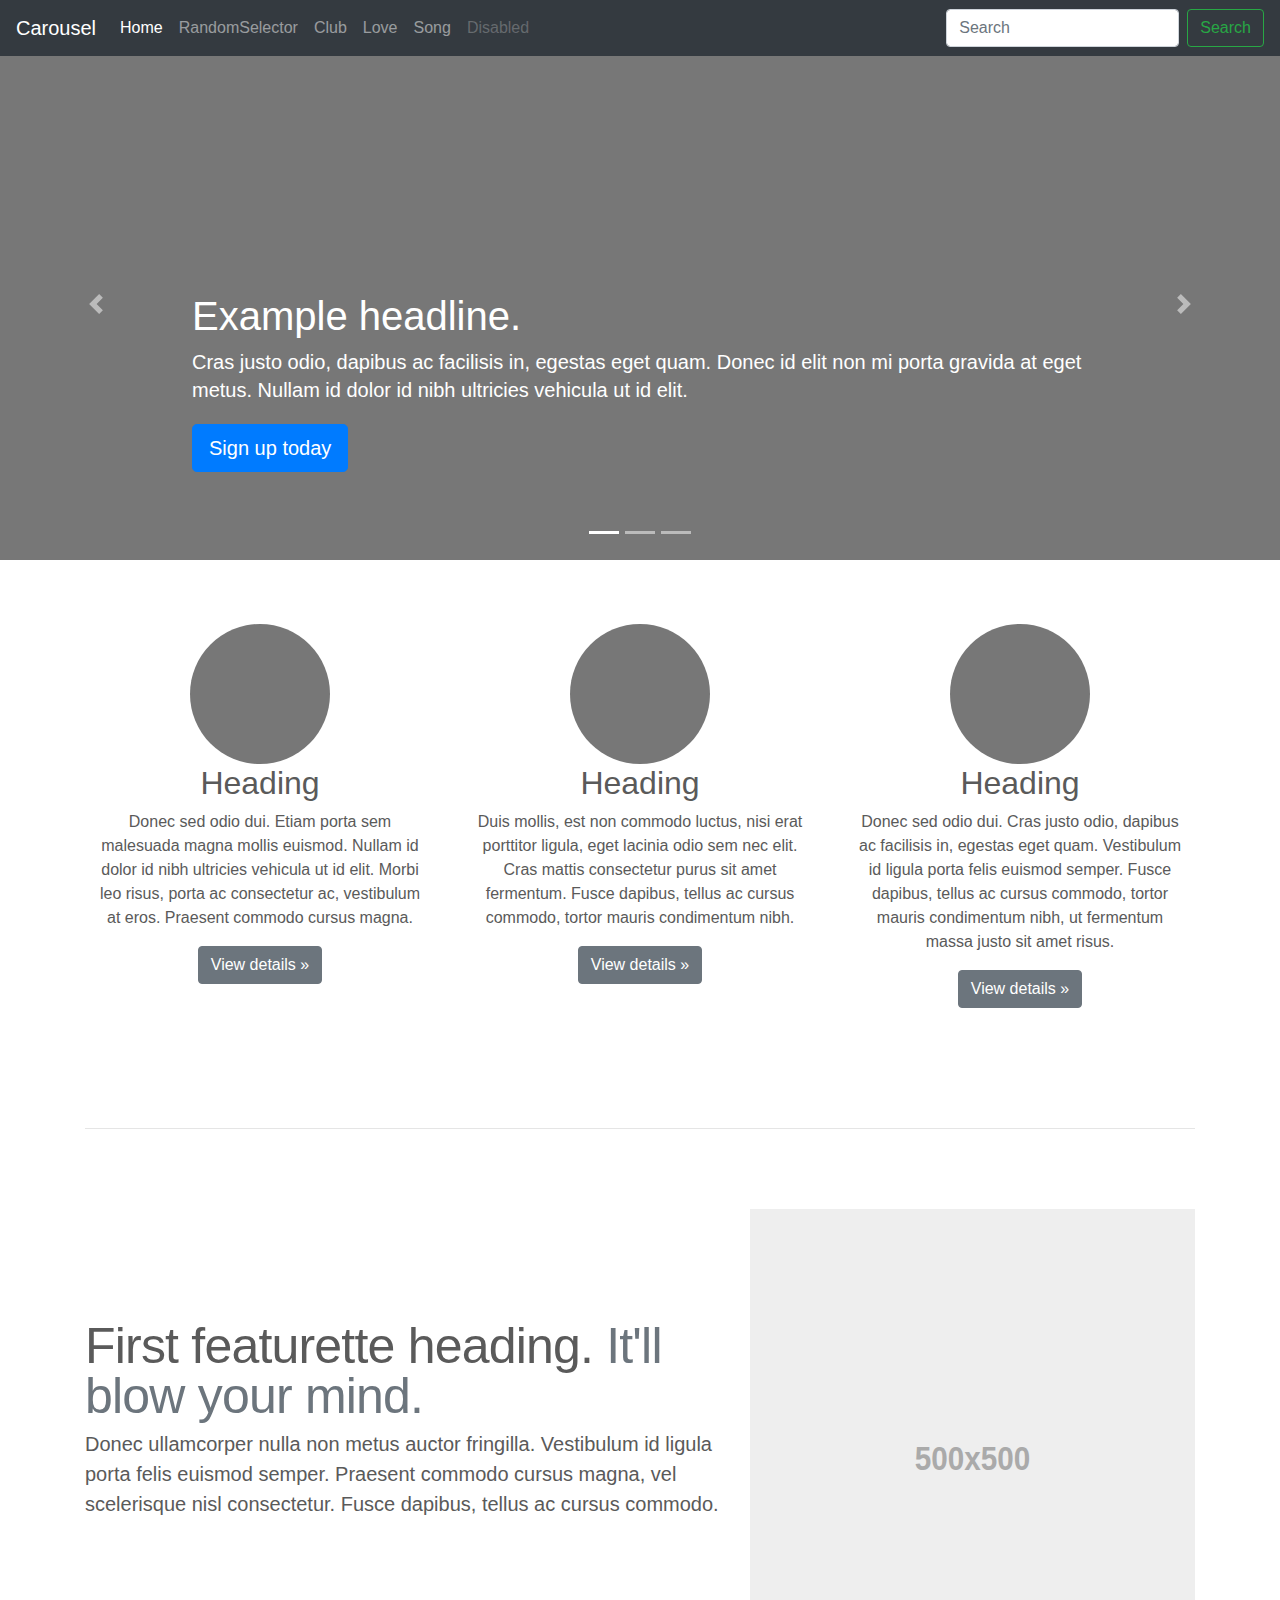
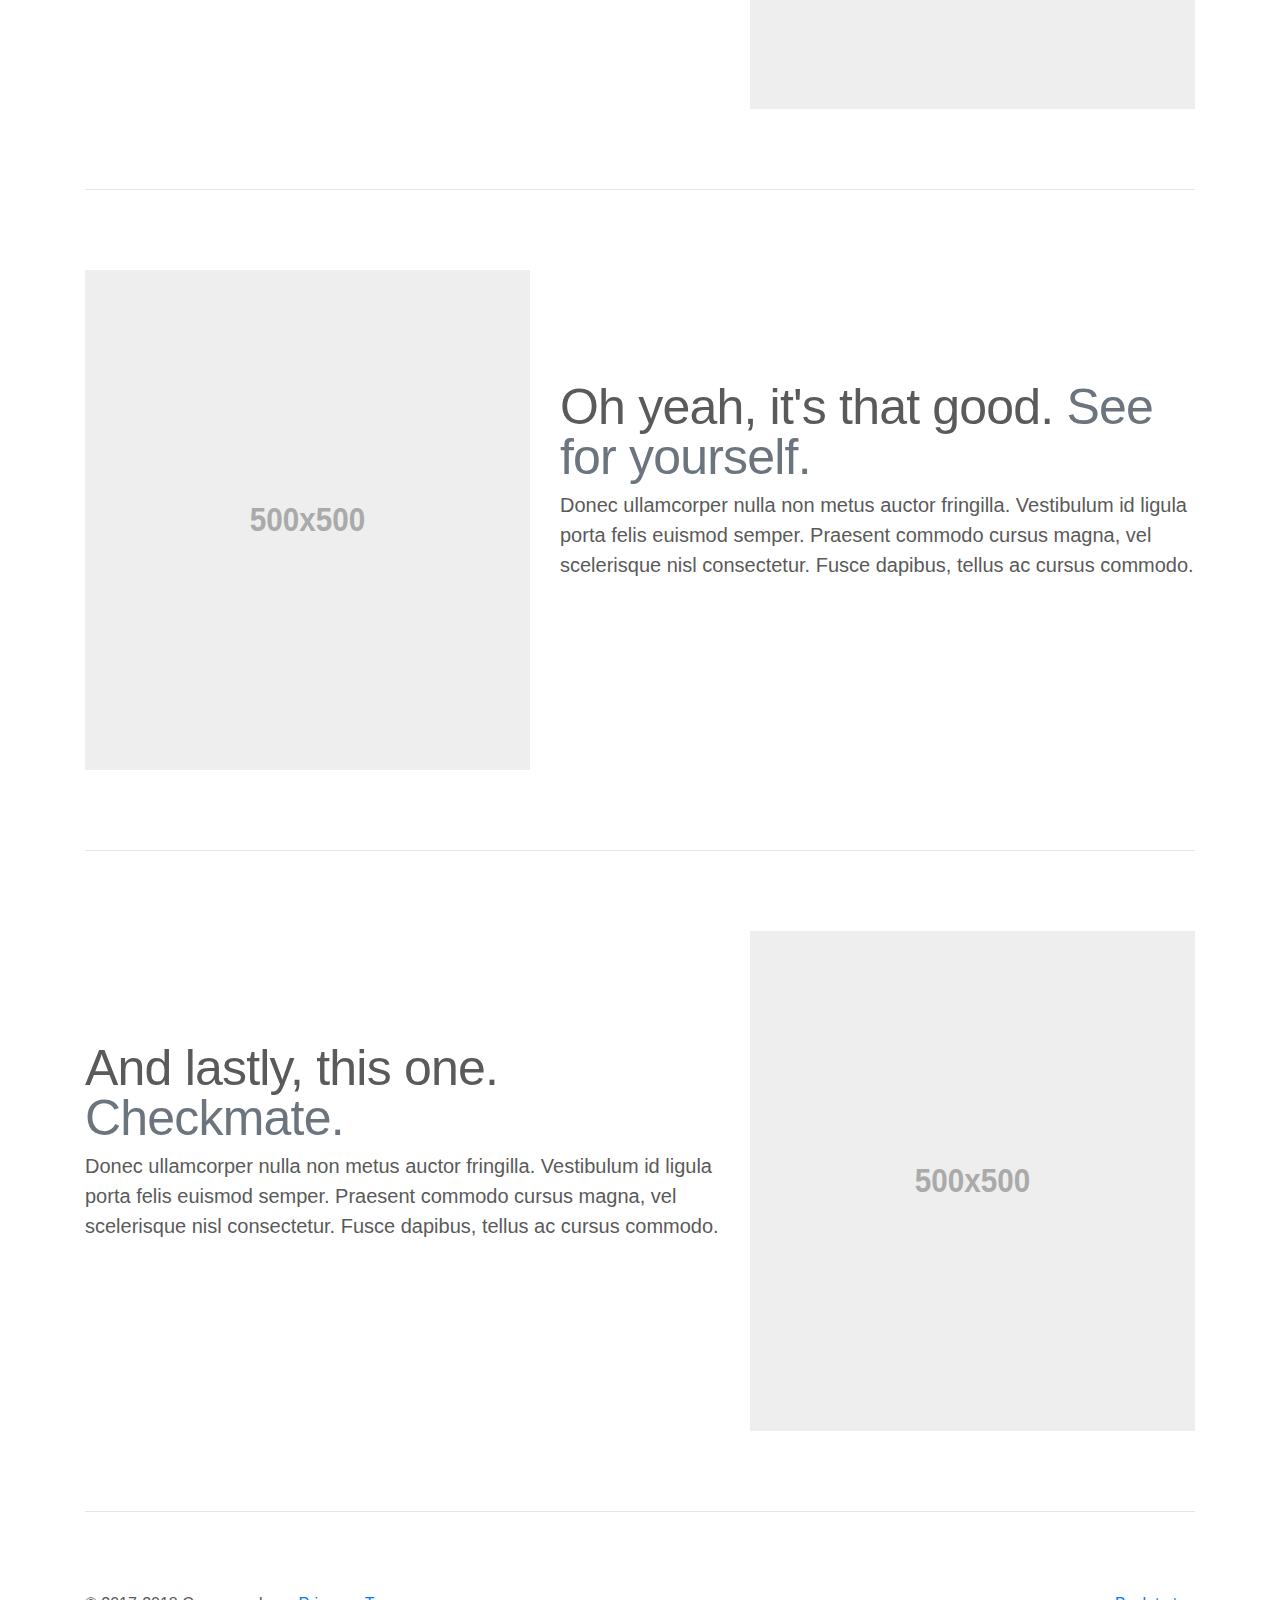
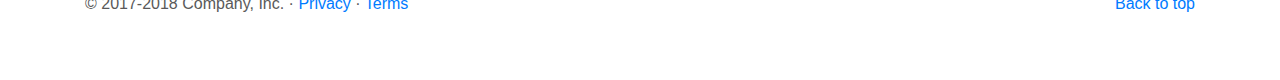
==== index.html @ 9781450c "first commit" ====
<!doctype html>
<html lang="en">
  <head>
    <meta charset="utf-8">
    <meta name="viewport" content="width=device-width, initial-scale=1, shrink-to-fit=no">
    <meta name="description" content="">
    <meta name="author" content="">
    <link rel="icon" href="favicon.ico">

    <title>Carousel Template for Bootstrap</title>

    <!-- Bootstrap core CSS -->
    <link href="dist/css/bootstrap.min.css" rel="stylesheet">

    <!-- Custom styles for this template -->
    <link href="carousel.css" rel="stylesheet">
  </head>
  <body>

    <header>
      <nav class="navbar navbar-expand-md navbar-dark fixed-top bg-dark">
        <a class="navbar-brand" href="#">Carousel</a>
        <button class="navbar-toggler" type="button" data-toggle="collapse" data-target="#navbarCollapse" aria-controls="navbarCollapse" aria-expanded="false" aria-label="Toggle navigation">
          <span class="navbar-toggler-icon"></span>
        </button>
        <div class="collapse navbar-collapse" id="navbarCollapse">
          <ul class="navbar-nav mr-auto">
            <li class="nav-item active">
              <a class="nav-link" href="#">Home <span class="sr-only">(current)</span></a>
            </li>
            <li class="nav-item">
              <a class="nav-link" href="random_selector.html">RandomSelector</a>
            </li>
            <li class="nav-item">
              <a class="nav-link" href="club.html">Club</a>
            </li>
            <li class="nav-item">
              <a class="nav-link" href="love.html">Love</a>
            </li>
            <li class="nav-item">
              <a class="nav-link" href="song.html">Song</a>
            </li>
            <li class="nav-item">
              <a class="nav-link disabled" href="#">Disabled</a>
            </li>
          </ul>
          <form class="form-inline mt-2 mt-md-0">
            <input class="form-control mr-sm-2" type="text" placeholder="Search" aria-label="Search">
            <button class="btn btn-outline-success my-2 my-sm-0" type="submit">Search</button>
          </form>
        </div>
      </nav>
    </header>

    <main role="main">

      <div id="myCarousel" class="carousel slide" data-ride="carousel">
        <ol class="carousel-indicators">
          <li data-target="#myCarousel" data-slide-to="0" class="active"></li>
          <li data-target="#myCarousel" data-slide-to="1"></li>
          <li data-target="#myCarousel" data-slide-to="2"></li>
        </ol>
        <div class="carousel-inner">
          <div class="carousel-item active">
            <img class="first-slide" src="[data-uri]" alt="First slide">
            <div class="container">
              <div class="carousel-caption text-left">
                <h1>Example headline.</h1>
                <p>Cras justo odio, dapibus ac facilisis in, egestas eget quam. Donec id elit non mi porta gravida at eget metus. Nullam id dolor id nibh ultricies vehicula ut id elit.</p>
                <p><a class="btn btn-lg btn-primary" href="#" role="button">Sign up today</a></p>
              </div>
            </div>
          </div>
          <div class="carousel-item">
            <img class="second-slide" src="[data-uri]" alt="Second slide">
            <div class="container">
              <div class="carousel-caption">
                <h1>Another example headline.</h1>
                <p>Cras justo odio, dapibus ac facilisis in, egestas eget quam. Donec id elit non mi porta gravida at eget metus. Nullam id dolor id nibh ultricies vehicula ut id elit.</p>
                <p><a class="btn btn-lg btn-primary" href="#" role="button">Learn more</a></p>
              </div>
            </div>
          </div>
          <div class="carousel-item">
            <img class="third-slide" src="[data-uri]" alt="Third slide">
            <div class="container">
              <div class="carousel-caption text-right">
                <h1>One more for good measure.</h1>
                <p>Cras justo odio, dapibus ac facilisis in, egestas eget quam. Donec id elit non mi porta gravida at eget metus. Nullam id dolor id nibh ultricies vehicula ut id elit.</p>
                <p><a class="btn btn-lg btn-primary" href="#" role="button">Browse gallery</a></p>
              </div>
            </div>
          </div>
        </div>
        <a class="carousel-control-prev" href="#myCarousel" role="button" data-slide="prev">
          <span class="carousel-control-prev-icon" aria-hidden="true"></span>
          <span class="sr-only">Previous</span>
        </a>
        <a class="carousel-control-next" href="#myCarousel" role="button" data-slide="next">
          <span class="carousel-control-next-icon" aria-hidden="true"></span>
          <span class="sr-only">Next</span>
        </a>
      </div>


      <!-- Marketing messaging and featurettes
      ================================================== -->
      <!-- Wrap the rest of the page in another container to center all the content. -->

      <div class="container marketing">

        <!-- Three columns of text below the carousel -->
        <div class="row">
          <div class="col-lg-4">
            <img class="rounded-circle" src="[data-uri]" alt="Generic placeholder image" width="140" height="140">
            <h2>Heading</h2>
            <p>Donec sed odio dui. Etiam porta sem malesuada magna mollis euismod. Nullam id dolor id nibh ultricies vehicula ut id elit. Morbi leo risus, porta ac consectetur ac, vestibulum at eros. Praesent commodo cursus magna.</p>
            <p><a class="btn btn-secondary" href="#" role="button">View details &raquo;</a></p>
          </div><!-- /.col-lg-4 -->
          <div class="col-lg-4">
            <img class="rounded-circle" src="[data-uri]" alt="Generic placeholder image" width="140" height="140">
            <h2>Heading</h2>
            <p>Duis mollis, est non commodo luctus, nisi erat porttitor ligula, eget lacinia odio sem nec elit. Cras mattis consectetur purus sit amet fermentum. Fusce dapibus, tellus ac cursus commodo, tortor mauris condimentum nibh.</p>
            <p><a class="btn btn-secondary" href="#" role="button">View details &raquo;</a></p>
          </div><!-- /.col-lg-4 -->
          <div class="col-lg-4">
            <img class="rounded-circle" src="[data-uri]" alt="Generic placeholder image" width="140" height="140">
            <h2>Heading</h2>
            <p>Donec sed odio dui. Cras justo odio, dapibus ac facilisis in, egestas eget quam. Vestibulum id ligula porta felis euismod semper. Fusce dapibus, tellus ac cursus commodo, tortor mauris condimentum nibh, ut fermentum massa justo sit amet risus.</p>
            <p><a class="btn btn-secondary" href="#" role="button">View details &raquo;</a></p>
          </div><!-- /.col-lg-4 -->
        </div><!-- /.row -->


        <!-- START THE FEATURETTES -->

        <hr class="featurette-divider">

        <div class="row featurette">
          <div class="col-md-7">
            <h2 class="featurette-heading">First featurette heading. <span class="text-muted">It'll blow your mind.</span></h2>
            <p class="lead">Donec ullamcorper nulla non metus auctor fringilla. Vestibulum id ligula porta felis euismod semper. Praesent commodo cursus magna, vel scelerisque nisl consectetur. Fusce dapibus, tellus ac cursus commodo.</p>
          </div>
          <div class="col-md-5">
            <img class="featurette-image img-fluid mx-auto" data-src="holder.js/500x500/auto" alt="Generic placeholder image">
          </div>
        </div>

        <hr class="featurette-divider">

        <div class="row featurette">
          <div class="col-md-7 order-md-2">
            <h2 class="featurette-heading">Oh yeah, it's that good. <span class="text-muted">See for yourself.</span></h2>
            <p class="lead">Donec ullamcorper nulla non metus auctor fringilla. Vestibulum id ligula porta felis euismod semper. Praesent commodo cursus magna, vel scelerisque nisl consectetur. Fusce dapibus, tellus ac cursus commodo.</p>
          </div>
          <div class="col-md-5 order-md-1">
            <img class="featurette-image img-fluid mx-auto" data-src="holder.js/500x500/auto" alt="Generic placeholder image">
          </div>
        </div>

        <hr class="featurette-divider">

        <div class="row featurette">
          <div class="col-md-7">
            <h2 class="featurette-heading">And lastly, this one. <span class="text-muted">Checkmate.</span></h2>
            <p class="lead">Donec ullamcorper nulla non metus auctor fringilla. Vestibulum id ligula porta felis euismod semper. Praesent commodo cursus magna, vel scelerisque nisl consectetur. Fusce dapibus, tellus ac cursus commodo.</p>
          </div>
          <div class="col-md-5">
            <img class="featurette-image img-fluid mx-auto" data-src="holder.js/500x500/auto" alt="Generic placeholder image">
          </div>
        </div>

        <hr class="featurette-divider">

        <!-- /END THE FEATURETTES -->

      </div><!-- /.container -->


      <!-- FOOTER -->
      <footer class="container">
        <p class="float-right"><a href="#">Back to top</a></p>
        <p>&copy; 2017-2018 Company, Inc. &middot; <a href="#">Privacy</a> &middot; <a href="#">Terms</a></p>
      </footer>
    </main>

    <!-- Bootstrap core JavaScript
    ================================================== -->
    <!-- Placed at the end of the document so the pages load faster -->
    <script src="https://code.jquery.com/jquery-3.3.1.slim.min.js" integrity="sha384-q8i/X+965DzO0rT7abK41JStQIAqVgRVzpbzo5smXKp4YfRvH+8abtTE1Pi6jizo" crossorigin="anonymous"></script>
    <script>window.jQuery || document.write('<script src="assets/js/vendor/jquery-slim.min.js"><\/script>')</script>
    <script src="assets/js/vendor/popper.min.js"></script>
    <script src="dist/js/bootstrap.min.js"></script>
    <!-- Just to make our placeholder images work. Don't actually copy the next line! -->
    <script src="assets/js/vendor/holder.min.js"></script>
  </body>
</html>
---- carousel.css ----
/* GLOBAL STYLES
-------------------------------------------------- */
/* Padding below the footer and lighter body text */

body {
  padding-top: 3rem;
  padding-bottom: 3rem;
  color: #5a5a5a;
}


/* CUSTOMIZE THE CAROUSEL
-------------------------------------------------- */

/* Carousel base class */
.carousel {
  margin-bottom: 4rem;
}
/* Since positioning the image, we need to help out the caption */
.carousel-caption {
  bottom: 3rem;
  z-index: 10;
}

/* Declare heights because of positioning of img element */
.carousel-item {
  height: 32rem;
  background-color: #777;
}
.carousel-item > img {
  position: absolute;
  top: 0;
  left: 0;
  min-width: 100%;
  height: 32rem;
}


/* MARKETING CONTENT
-------------------------------------------------- */

/* Center align the text within the three columns below the carousel */
.marketing .col-lg-4 {
  margin-bottom: 1.5rem;
  text-align: center;
}
.marketing h2 {
  font-weight: 400;
}
.marketing .col-lg-4 p {
  margin-right: .75rem;
  margin-left: .75rem;
}


/* Featurettes
------------------------- */

.featurette-divider {
  margin: 5rem 0; /* Space out the Bootstrap <hr> more */
}

/* Thin out the marketing headings */
.featurette-heading {
  font-weight: 300;
  line-height: 1;
  letter-spacing: -.05rem;
}


/* RESPONSIVE CSS
-------------------------------------------------- */

@media (min-width: 40em) {
  /* Bump up size of carousel content */
  .carousel-caption p {
    margin-bottom: 1.25rem;
    font-size: 1.25rem;
    line-height: 1.4;
  }

  .featurette-heading {
    font-size: 50px;
  }
}

@media (min-width: 62em) {
  .featurette-heading {
    margin-top: 7rem;
  }
}
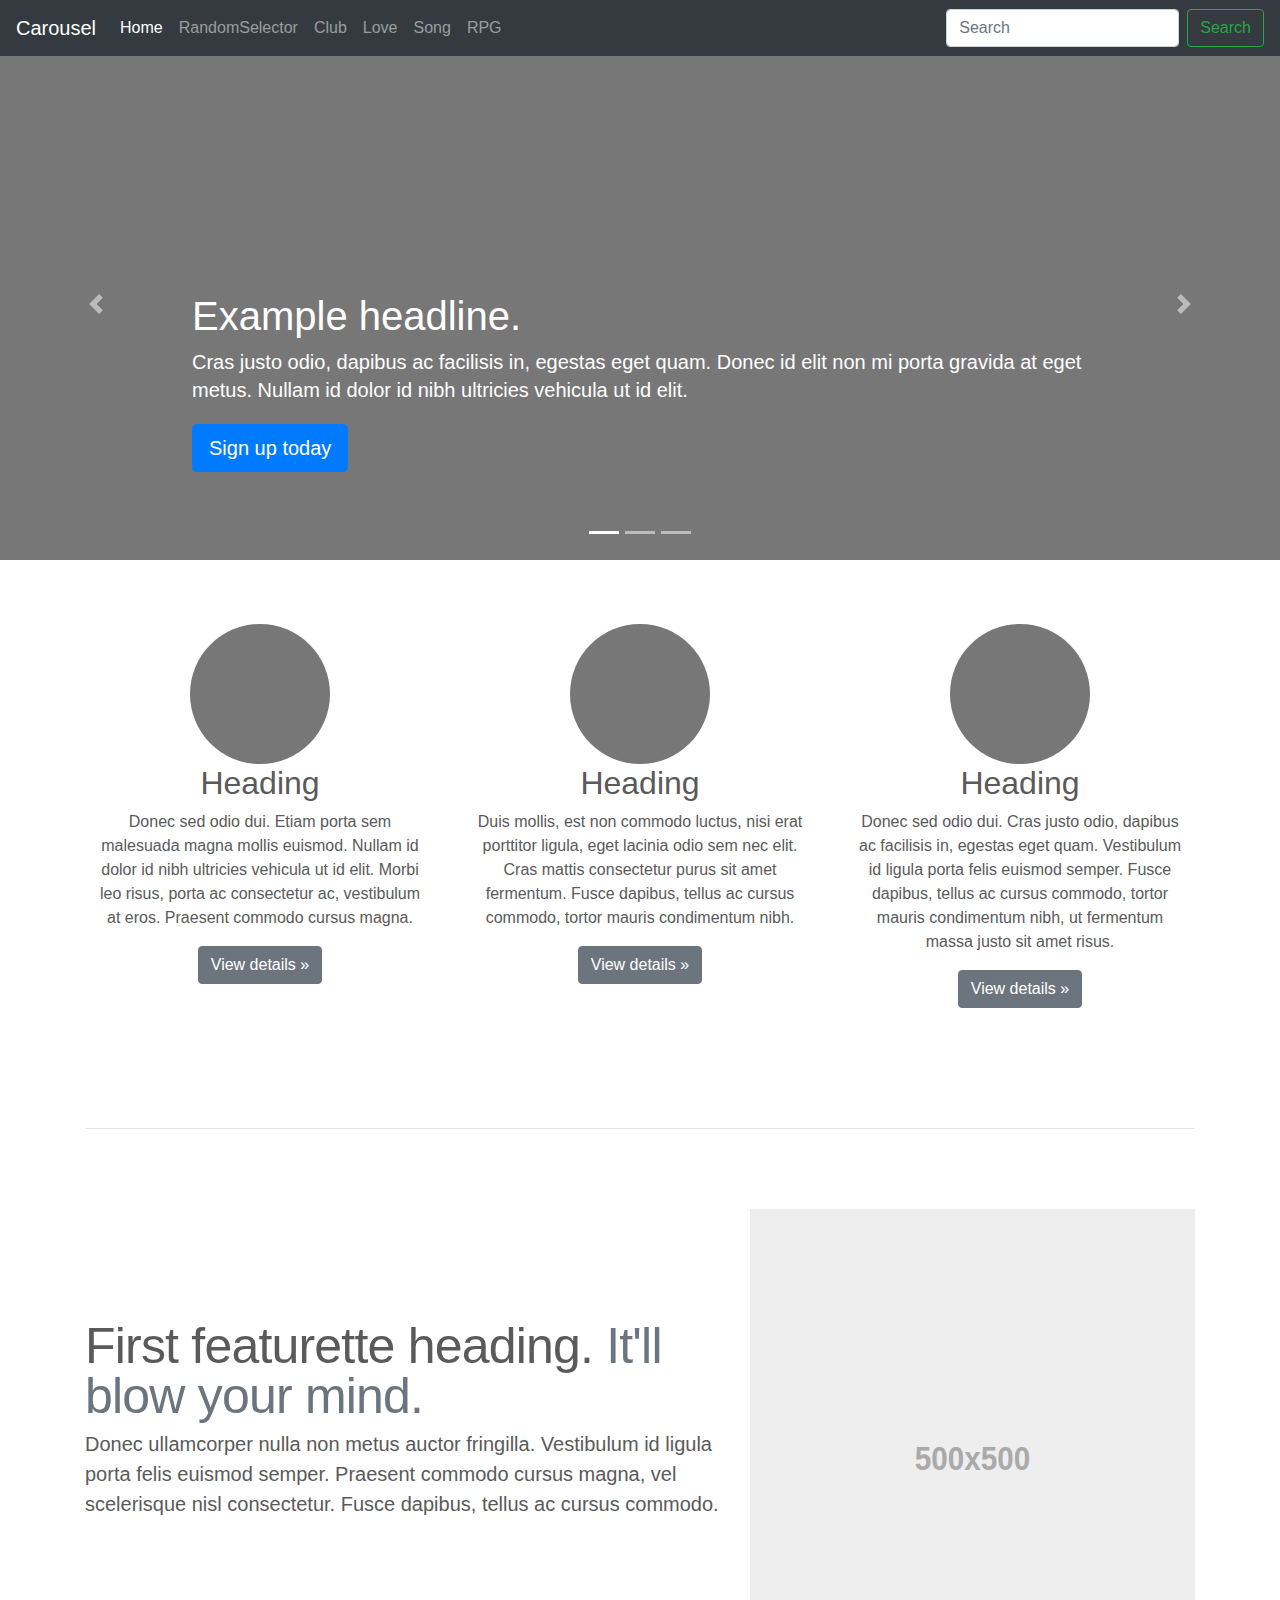
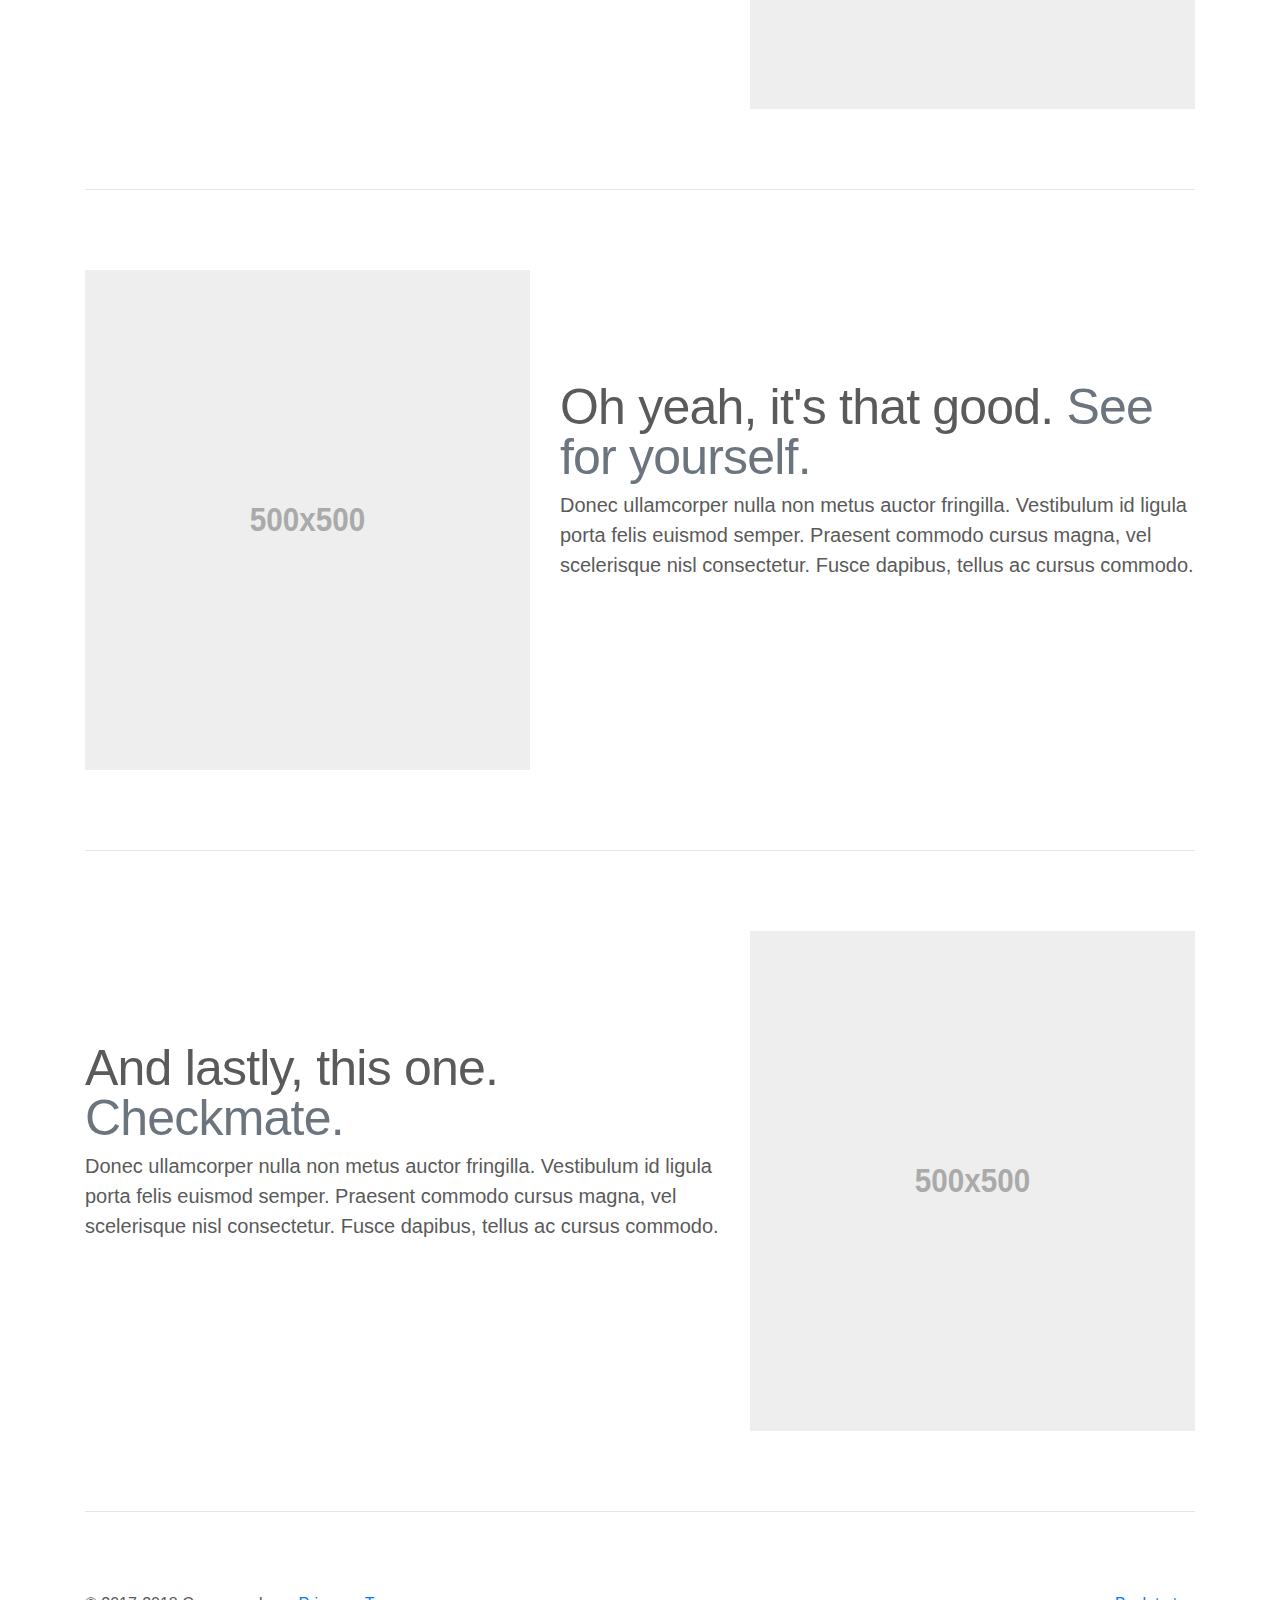
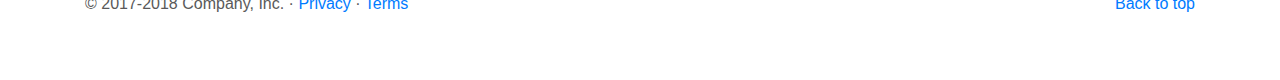
==== commit 5ff8012b: "sec commit" ====
--- a/index.html
+++ b/index.html
@@ -41,7 +41,7 @@
               <a class="nav-link" href="song.html">Song</a>
             </li>
             <li class="nav-item">
-              <a class="nav-link disabled" href="#">Disabled</a>
+              <a class="nav-link" href="rpg.html">RPG</a>
             </li>
           </ul>
           <form class="form-inline mt-2 mt-md-0">
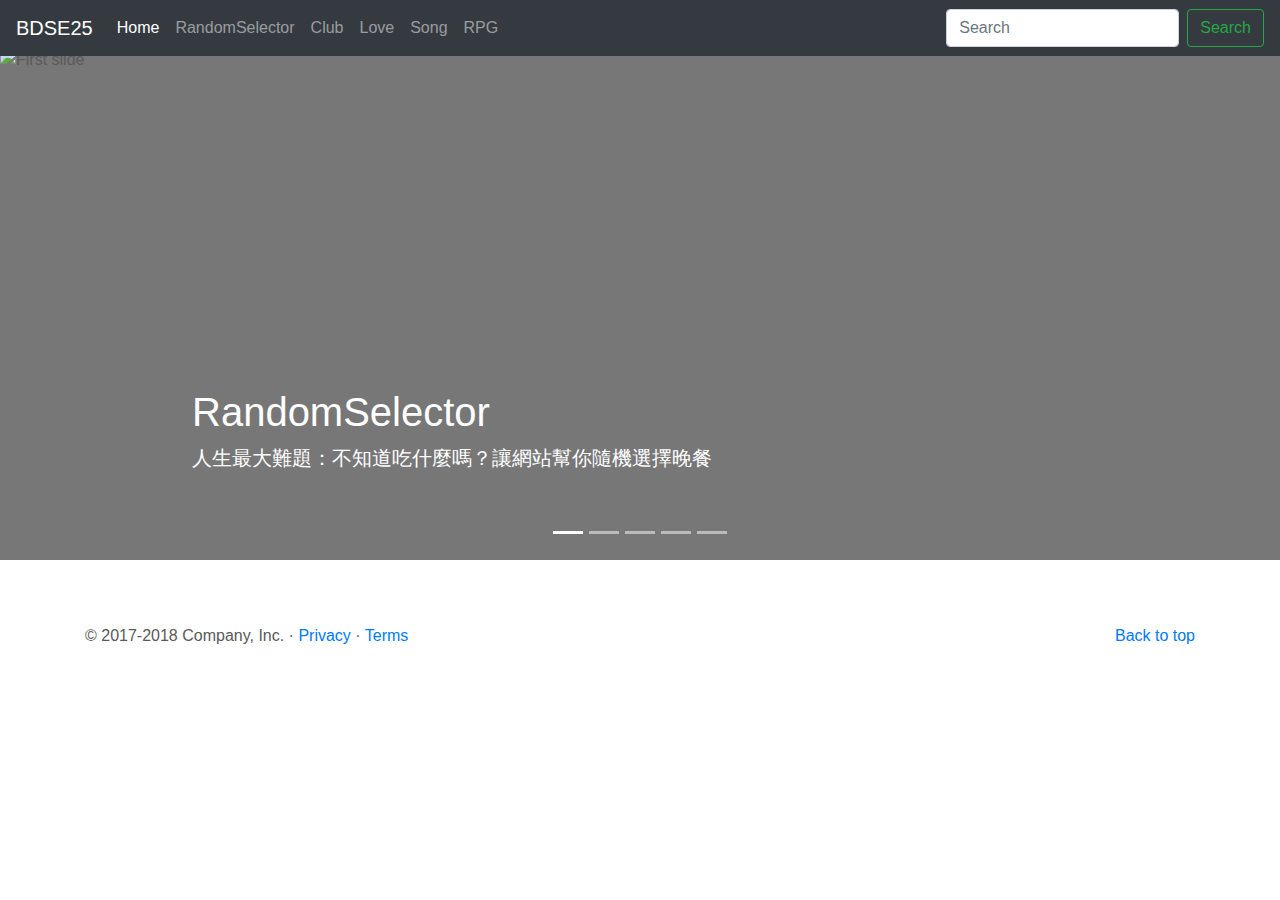
==== commit 350cd08c: "update" ====
--- a/index.html
+++ b/index.html
@@ -19,7 +19,7 @@
 
     <header>
       <nav class="navbar navbar-expand-md navbar-dark fixed-top bg-dark">
-        <a class="navbar-brand" href="#">Carousel</a>
+        <a class="navbar-brand" href="#">BDSE25</a>
         <button class="navbar-toggler" type="button" data-toggle="collapse" data-target="#navbarCollapse" aria-controls="navbarCollapse" aria-expanded="false" aria-label="Toggle navigation">
           <span class="navbar-toggler-icon"></span>
         </button>
@@ -59,47 +59,56 @@
           <li data-target="#myCarousel" data-slide-to="0" class="active"></li>
           <li data-target="#myCarousel" data-slide-to="1"></li>
           <li data-target="#myCarousel" data-slide-to="2"></li>
+          <li data-target="#myCarousel" data-slide-to="3"></li>
+          <li data-target="#myCarousel" data-slide-to="4"></li>
         </ol>
         <div class="carousel-inner">
           <div class="carousel-item active">
-            <img class="first-slide" src="[data-uri]" alt="First slide">
+            <img class="first-slide" src="https://media.istockphoto.com/photos/london-food-tour-picture-id1159365835?k=20&m=1159365835&s=612x612&w=0&h=UW23lGNvqSCsOHat_64zmw1aGRx7Tcb-eIozJy6Zac4=" alt="First slide">
             <div class="container">
               <div class="carousel-caption text-left">
-                <h1>Example headline.</h1>
-                <p>Cras justo odio, dapibus ac facilisis in, egestas eget quam. Donec id elit non mi porta gravida at eget metus. Nullam id dolor id nibh ultricies vehicula ut id elit.</p>
-                <p><a class="btn btn-lg btn-primary" href="#" role="button">Sign up today</a></p>
+                <h1>RandomSelector</h1>
+                <p>人生最大難題：不知道吃什麼嗎？讓網站幫你隨機選擇晚餐</p>
               </div>
             </div>
           </div>
           <div class="carousel-item">
-            <img class="second-slide" src="[data-uri]" alt="Second slide">
+            <img class="second-slide" src="https://media.istockphoto.com/photos/busy-modern-open-plan-office-with-staff-picture-id1212010350?k=20&m=1212010350&s=612x612&w=0&h=8BBaIicMHnsxLDs_Ayp94uOazJAuLkhK_6IxoOh7UTQ=" alt="Second slide">
             <div class="container">
-              <div class="carousel-caption">
-                <h1>Another example headline.</h1>
-                <p>Cras justo odio, dapibus ac facilisis in, egestas eget quam. Donec id elit non mi porta gravida at eget metus. Nullam id dolor id nibh ultricies vehicula ut id elit.</p>
-                <p><a class="btn btn-lg btn-primary" href="#" role="button">Learn more</a></p>
+              <div class="carousel-caption text-left">
+                <h1>Club</h1>
+                <p>社團課程時間表</p>
               </div>
             </div>
           </div>
           <div class="carousel-item">
-            <img class="third-slide" src="[data-uri]" alt="Third slide">
+            <img class="third-slide" src="https://media.istockphoto.com/photos/man-and-woman-sitting-by-the-sea-kissing-at-sunset-at-meloneras-beach-picture-id1124728680?k=20&m=1124728680&s=612x612&w=0&h=PKjjYKjpsSrLNjfGIBYnWdsugEbwuC2PWNDJTOwjH_I=" alt="Third slide">
             <div class="container">
-              <div class="carousel-caption text-right">
-                <h1>One more for good measure.</h1>
-                <p>Cras justo odio, dapibus ac facilisis in, egestas eget quam. Donec id elit non mi porta gravida at eget metus. Nullam id dolor id nibh ultricies vehicula ut id elit.</p>
-                <p><a class="btn btn-lg btn-primary" href="#" role="button">Browse gallery</a></p>
+              <div class="carousel-caption text-left">
+                <h1>LOVE</h1>
+                <p>透過心理測驗去預測你今年的愛情是什麼滋味？</p>
+              </div>
+            </div>
+          </div>
+          <div class="carousel-item">
+            <img class="third-slide" src="https://media.istockphoto.com/photos/young-girl-dancing-to-the-music-picture-id685111998?k=20&m=685111998&s=612x612&w=0&h=tosPRJJK53SzoSNQcBFne5O0bGkDu3Vv7pWlBFwPics=" alt="Third slide">
+            <div class="container">
+              <div class="carousel-caption text-left">
+                <h1>Song</h1>
+                <p>YouTube心情點唱機：為你的心情隨機點播一首好歌</p>
+              </div>
+            </div>
+          </div>
+          <div class="carousel-item">
+            <img class="third-slide" src="https://media.istockphoto.com/vectors/knight-and-magic-portal-in-stone-frame-at-night-vector-id1303434255?k=20&m=1303434255&s=612x612&w=0&h=NK28e8Fa80dTfzFZYMdYqWIOP0-u0j2VwtGu0FeLdzM=" alt="Third slide">
+            <div class="container">
+              <div class="carousel-caption text-left">
+                <h1>RPG</h1>
+                <p>放鬆心情來玩玩RPG小遊戲</p>
               </div>
             </div>
           </div>
         </div>
-        <a class="carousel-control-prev" href="#myCarousel" role="button" data-slide="prev">
-          <span class="carousel-control-prev-icon" aria-hidden="true"></span>
-          <span class="sr-only">Previous</span>
-        </a>
-        <a class="carousel-control-next" href="#myCarousel" role="button" data-slide="next">
-          <span class="carousel-control-next-icon" aria-hidden="true"></span>
-          <span class="sr-only">Next</span>
-        </a>
       </div>
 
 
@@ -107,74 +116,7 @@
       ================================================== -->
       <!-- Wrap the rest of the page in another container to center all the content. -->
 
-      <div class="container marketing">
-
-        <!-- Three columns of text below the carousel -->
-        <div class="row">
-          <div class="col-lg-4">
-            <img class="rounded-circle" src="[data-uri]" alt="Generic placeholder image" width="140" height="140">
-            <h2>Heading</h2>
-            <p>Donec sed odio dui. Etiam porta sem malesuada magna mollis euismod. Nullam id dolor id nibh ultricies vehicula ut id elit. Morbi leo risus, porta ac consectetur ac, vestibulum at eros. Praesent commodo cursus magna.</p>
-            <p><a class="btn btn-secondary" href="#" role="button">View details &raquo;</a></p>
-          </div><!-- /.col-lg-4 -->
-          <div class="col-lg-4">
-            <img class="rounded-circle" src="[data-uri]" alt="Generic placeholder image" width="140" height="140">
-            <h2>Heading</h2>
-            <p>Duis mollis, est non commodo luctus, nisi erat porttitor ligula, eget lacinia odio sem nec elit. Cras mattis consectetur purus sit amet fermentum. Fusce dapibus, tellus ac cursus commodo, tortor mauris condimentum nibh.</p>
-            <p><a class="btn btn-secondary" href="#" role="button">View details &raquo;</a></p>
-          </div><!-- /.col-lg-4 -->
-          <div class="col-lg-4">
-            <img class="rounded-circle" src="[data-uri]" alt="Generic placeholder image" width="140" height="140">
-            <h2>Heading</h2>
-            <p>Donec sed odio dui. Cras justo odio, dapibus ac facilisis in, egestas eget quam. Vestibulum id ligula porta felis euismod semper. Fusce dapibus, tellus ac cursus commodo, tortor mauris condimentum nibh, ut fermentum massa justo sit amet risus.</p>
-            <p><a class="btn btn-secondary" href="#" role="button">View details &raquo;</a></p>
-          </div><!-- /.col-lg-4 -->
-        </div><!-- /.row -->
-
-
-        <!-- START THE FEATURETTES -->
-
-        <hr class="featurette-divider">
-
-        <div class="row featurette">
-          <div class="col-md-7">
-            <h2 class="featurette-heading">First featurette heading. <span class="text-muted">It'll blow your mind.</span></h2>
-            <p class="lead">Donec ullamcorper nulla non metus auctor fringilla. Vestibulum id ligula porta felis euismod semper. Praesent commodo cursus magna, vel scelerisque nisl consectetur. Fusce dapibus, tellus ac cursus commodo.</p>
-          </div>
-          <div class="col-md-5">
-            <img class="featurette-image img-fluid mx-auto" data-src="holder.js/500x500/auto" alt="Generic placeholder image">
-          </div>
-        </div>
-
-        <hr class="featurette-divider">
-
-        <div class="row featurette">
-          <div class="col-md-7 order-md-2">
-            <h2 class="featurette-heading">Oh yeah, it's that good. <span class="text-muted">See for yourself.</span></h2>
-            <p class="lead">Donec ullamcorper nulla non metus auctor fringilla. Vestibulum id ligula porta felis euismod semper. Praesent commodo cursus magna, vel scelerisque nisl consectetur. Fusce dapibus, tellus ac cursus commodo.</p>
-          </div>
-          <div class="col-md-5 order-md-1">
-            <img class="featurette-image img-fluid mx-auto" data-src="holder.js/500x500/auto" alt="Generic placeholder image">
-          </div>
-        </div>
-
-        <hr class="featurette-divider">
-
-        <div class="row featurette">
-          <div class="col-md-7">
-            <h2 class="featurette-heading">And lastly, this one. <span class="text-muted">Checkmate.</span></h2>
-            <p class="lead">Donec ullamcorper nulla non metus auctor fringilla. Vestibulum id ligula porta felis euismod semper. Praesent commodo cursus magna, vel scelerisque nisl consectetur. Fusce dapibus, tellus ac cursus commodo.</p>
-          </div>
-          <div class="col-md-5">
-            <img class="featurette-image img-fluid mx-auto" data-src="holder.js/500x500/auto" alt="Generic placeholder image">
-          </div>
-        </div>
-
-        <hr class="featurette-divider">
-
-        <!-- /END THE FEATURETTES -->
-
-      </div><!-- /.container -->
+      <!-- /.container -->
 
 
       <!-- FOOTER -->
